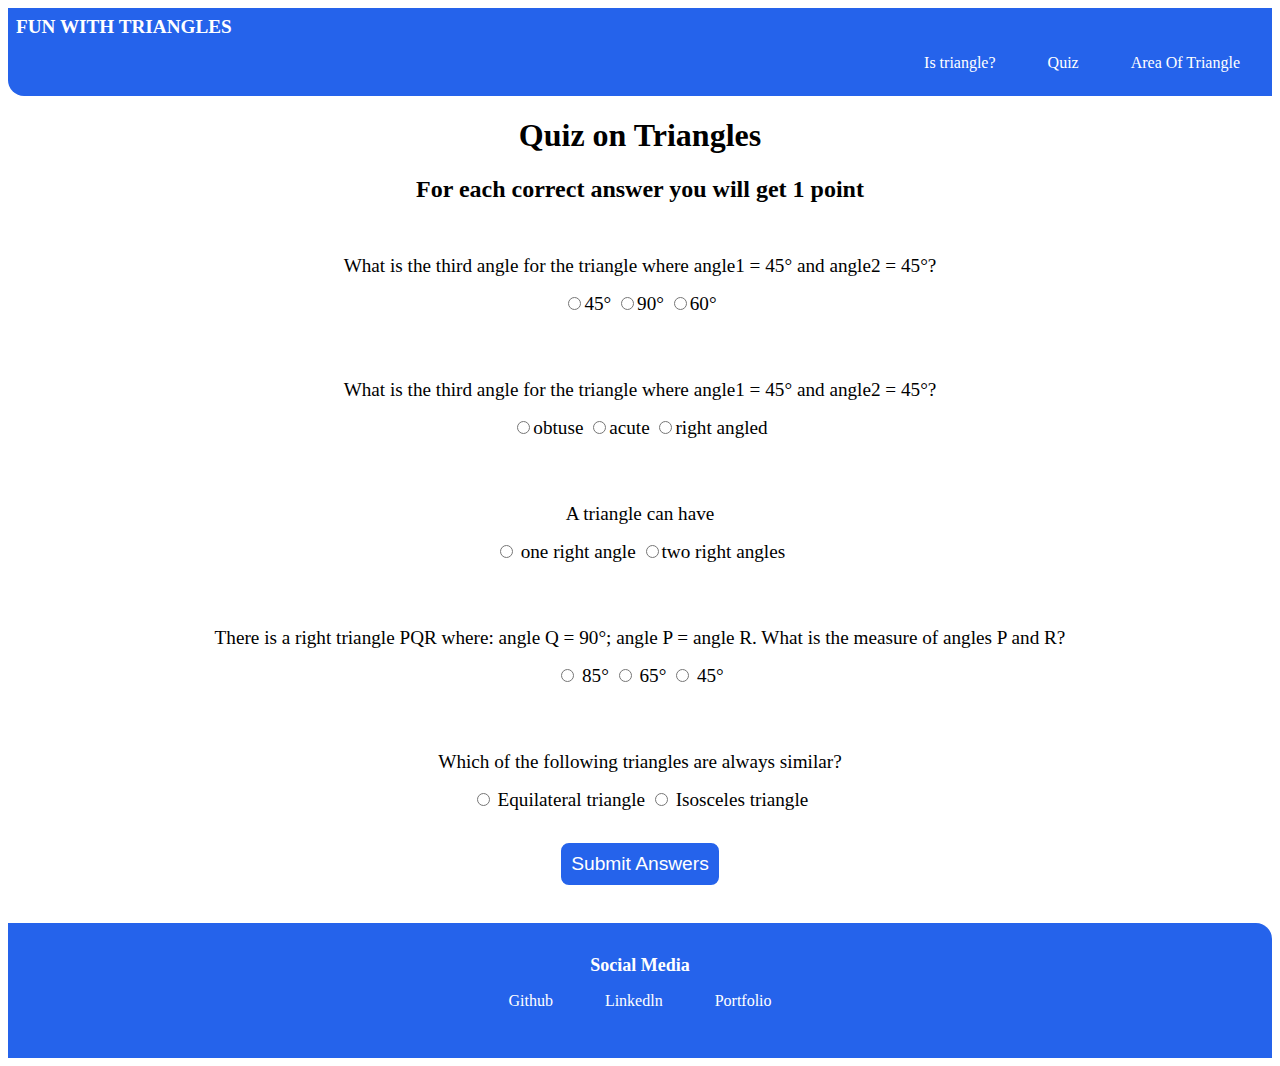
==== Quiz.html @ 362842d6 "initial commit" ====
<!DOCTYPE html>
<html lang="en">
<head>
    <meta charset="UTF-8">
    <meta http-equiv="X-UA-Compatible" content="IE=edge">
    <meta name="viewport" content="width=device-width, initial-scale=1.0">
    <title>FunWithTriangles</title>
    <link href="./style.css" rel="stylesheet"/>
</head>
<body>

    <nav class="navigation container">
        <div class="nav-brand">FUN WITH TRIANGLES</div>
        <ul class="list-non-bullet nav-pills">
          <li class="list-item-inline">
            <a class="link "
            href="./index.html">Is triangle?</a>
          </li>
          <li class="list-item-inline">
            <a class="link"
            href="/">Quiz</a>
          </li>
          <li class="list-item-inline">
            <a class="link"
            href="AreaOfTriangle.html">Area Of Triangle</a>
          </li>
        </ul>
      </nav>

      <div class="center">

      <h1>Quiz on Triangles</h1>
      <h2>For each correct answer you will get 1 point</h2>
      <form class="quiz-form">
        <div class="question-container">
          <p>
            What is the third angle for the triangle where angle1 = 45° and
            angle2 = 45°?
          </p>
          <label><input type="radio" name="question1" value="45°" />45°</label>
          <label><input type="radio" name="question1" value="90°" />90°</label>
          <label><input type="radio" name="question1" value="60°" />60°</label>
        </div>
        <div class="question-container">
          <p>
            What is the third angle for the triangle where angle1 = 45° and
            angle2 = 45°?
          </p>
          <label>
            <input type="radio" name="question2" value="obtuse" />obtuse
          </label>
          <label
            ><input type="radio" name="question2" value="acute" />acute</label
          >
          <label
            ><input type="radio" name="question2" value="right angled" />right
            angled</label
          >
        </div>
        <div class="question-container">
          <p>A triangle can have</p>
          <label>
            <input type="radio" name="question3" value="one right angle" />
            one right angle
          </label>
          <label
            ><input type="radio" name="question3" value="two right angles" />two
            right angles</label
          >
        </div>
        <div class="question-container">
          <p>
            There is a right triangle PQR where: angle Q = 90°; angle P = angle
            R. What is the measure of angles P and R?
          </p>
          <label>
            <input type="radio" name="question10" value="85°" />
            85°
          </label>
          <label>
            <input type="radio" name="question10" value="65°" />
            65°
          </label>
          <label>
            <input type="radio" name="question10" value="45°" />
            45°
          </label>
        </div>
        <div class="question-container">
          <p>Which of the following triangles are always similar?</p>
          <label>
            <input type="radio" name="question5" value="Equilateral triangle" />
            Equilateral triangle
          </label>
          <label>
            <input type="radio" name="question5" value="Isosceles triangle" />
            Isosceles triangle</label>
        </div>
    </form>
    <button class="btn-check" id="submit-answers-btn" >Submit Answers</button>
    <h2 class="output"></h2>
  </main>




      <br>

    </div>


  <footer class="footer">
    <div
    class="footer-header">Social Media</div>
    <ul class="social-links 
     list-non-bullet">
     <li 
      class="list-item-inline">
       <a class="link"
      href="https://github.com/HarshitDeveloperr">Github
    </a>
  </li>
  <li 
      class="list-item-inline">
       <a class="link"
      href="https://www.linkedin.com/in/harshit-gupta-649690190">Linkedln
    </a>
  </li>
  <li 
      class="list-item-inline">
       <a class="link"
      href="https://harshitguptaaa.netlify.app/">Portfolio
    </a>
  </li>
    </ul>
  </footer>


<script src = "./QuizAns.js"></script>
    
</body>
</html>
---- style.css ----
@import url('https://fonts.googleapis.com/css2?family=Montserrat&family=Permanent+Marker&display=swap');

:root {
    --primary-color: #2563eb; 
    --off-white:#f3f4f6;
    --dark-gray: #6b7280;
}

/** body **/
.body{
    text-align: center;
}

/** input box **/

#input-box{
    
    border-radius: 0.5rem;
    border: 2px solid var(--primary-color);
    margin: auto;
    padding: 0.5rem;
}

/** check button **/

#is-tri-button{

    font-size: larger;
    border-radius: 0.5rem;
    border: 2px solid var(--primary-color);
    margin: auto;
    padding: 0.5rem;
    background-color: var(--primary-color);
    color: white;
    cursor: pointer;
}

.btn-check{

    font-size: larger;
    border-radius: 0.5rem;
    border: 2px solid var(--primary-color);
    margin: auto;
    padding: 0.5rem;
    background-color: var(--primary-color);
    color: white;
    cursor: pointer;
}

.center{
    text-align: center;
}

/** h2 **/

.h2{
    color: var(--primary-color);
}

/** container **/
.container{
    padding: 0rem 1rem;
}

.container-center{
    max-width: 600px;
    margin: auto;
}


/* links */

.link {
    box-sizing: border-box;
    text-decoration: none;
    padding: 0.5rem 1rem;
    margin-top: 1rem;
    margin-bottom: 1rem;
}

.link-primary {
    background-color: var(--primary-color);
    border-radius: 0.5rem;
    color: white;
}

.link-secondary {
    color: var(--primary-color);
    border-radius: 0.5rem;
    border: 1px solid var(--primary-color);
}

z
/** lists **/

.list-non-bullet {
    list-style: none;
}

.list-item-inline{
    display: inline;
    padding: 0rem 0.5rem;
    text-decoration: none;

}


/** navigation **/

.navigation{
    background-color: var(--primary-color);
    color: white;
    padding: 0.5rem;
    border-bottom-left-radius: 1rem;
}

.navigation .nav-brand{
 font-size: larger;
 font-weight: bold;
 font-family: 'Montserrat', sans-serif;
font-family: 'Permanent Marker', cursive;

 
}

.navigation .nav-pills{
    text-align: right;
}

.navigation .link{
    color: white;
}

.navigation .link-active{
    font-weight: bold;
}



/* footer */

.footer {
    background-color: var(--primary-color);
    padding: 2rem 1rem;
    text-align: center;
    color: white;
    border-top-right-radius: 1rem ;
}

.footer .link{
    color: white;
}

.footer .footer-header{
    font-weight: bold;
    font-size: large;
}

.footer ul{
    padding-inline-start: 0px;
}

/** Quiz **/

.quiz-main {
    margin: 2rem auto;
    width: 90%;
    text-align: center;
  }
  
  .question-container {
    width: 85%;
    margin: 1rem auto;
    font-size: larger;
    padding: 1rem 0;
  }
  
  .question-container p {
    margin: 1rem 0;
  }
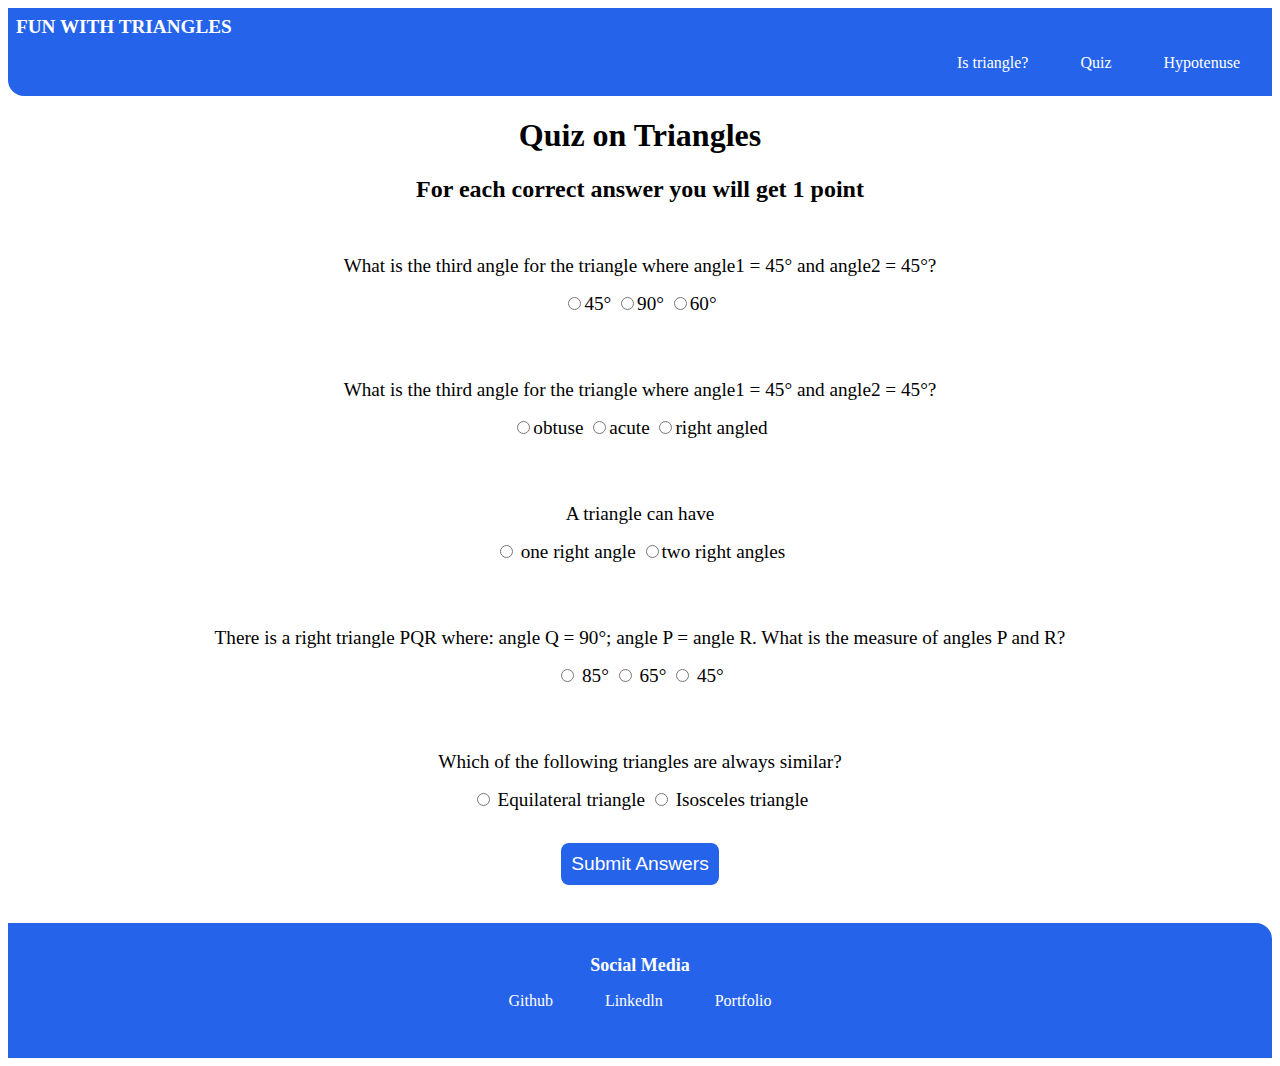
==== commit 16d0de2e: "added new file hypotenuse" ====
--- a/Quiz.html
+++ b/Quiz.html
@@ -22,7 +22,7 @@
           </li>
           <li class="list-item-inline">
             <a class="link"
-            href="AreaOfTriangle.html">Area Of Triangle</a>
+            href="./hypotenuse.html">Hypotenuse</a>
           </li>
         </ul>
       </nav>
